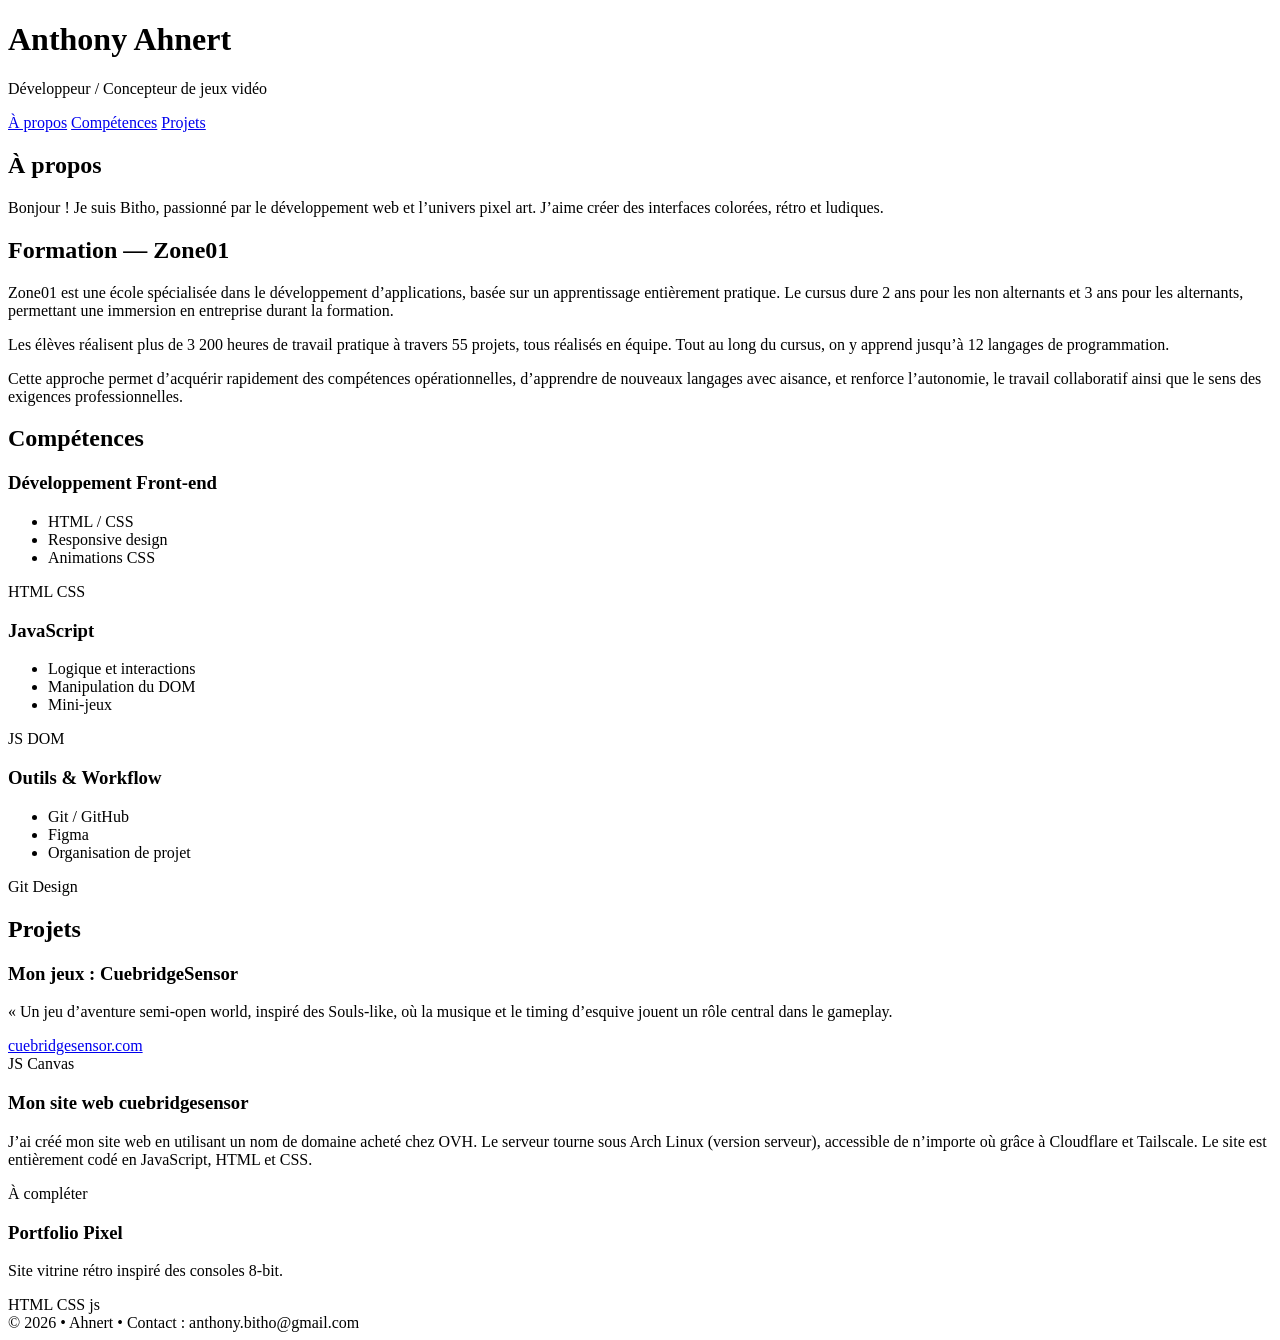
==== index.html @ b8d387d1 "Rename portfolio.html to index.html" ====
<!DOCTYPE html>
<html lang="fr">
<head>
  <meta charset="UTF-8">
  <title>Mon Portfolio Pixel Art</title>
  <meta name="viewport" content="width=device-width, initial-scale=1.0">
  <link href="https://fonts.googleapis.com/css2?family=Press+Start+2P&display=swap" rel="stylesheet">
  <link rel="stylesheet" href="/static/portfolio.css">

</head>

<body>
  <div class="container">
    <header>
      <h1>Anthony Ahnert</h1>
      <p>Développeur / Concepteur de jeux vidéo</p>
    </header>

    <nav>
      <a href="#apropos">À propos</a>
      <a href="#competences">Compétences</a>
      <a href="#projets">Projets</a>
    </nav>

    <!-- À PROPOS -->
    <section id="apropos">
      <h2>À propos</h2>
      <p>
        Bonjour ! Je suis Bitho, passionné par le développement web et l’univers pixel art.
        J’aime créer des interfaces colorées, rétro et ludiques.
      </p>
    </section>

  <section id="formation">
    <h2>Formation — Zone01</h2>
    <p>
      Zone01 est une école spécialisée dans le développement d’applications, basée sur un apprentissage entièrement pratique.
      Le cursus dure 2 ans pour les non alternants et 3 ans pour les alternants, permettant une immersion en entreprise durant la formation.
    </p>

    <p style="margin-top: 15px;">
      Les élèves réalisent plus de 3 200 heures de travail pratique à travers 55 projets, tous réalisés en équipe.
      Tout au long du cursus, on y apprend jusqu’à 12 langages de programmation.
    </p>

    <p style="margin-top: 15px;">
      Cette approche permet d’acquérir rapidement des compétences opérationnelles, d’apprendre de nouveaux langages avec aisance,
      et renforce l’autonomie, le travail collaboratif ainsi que le sens des exigences professionnelles.
    </p>
  </section>


    <!-- COMPÉTENCES -->
    <section id="competences">
      <h2>Compétences</h2>

      <div class="grid-competences">
        <div class="card">
          <h3>Développement Front-end</h3>
          <ul>
            <li>HTML / CSS</li>
            <li>Responsive design</li>
            <li>Animations CSS</li>
          </ul>
          <div class="tag-list">
            <span class="tag">HTML</span>
            <span class="tag">CSS</span>
          </div>
        </div>

        <div class="card">
          <h3>JavaScript</h3>
          <ul>
            <li>Logique et interactions</li>
            <li>Manipulation du DOM</li>
            <li>Mini-jeux</li>
          </ul>
          <div class="tag-list">
            <span class="tag">JS</span>
            <span class="tag">DOM</span>
          </div>
        </div>

        <div class="card">
          <h3>Outils & Workflow</h3>
          <ul>
            <li>Git / GitHub</li>
            <li>Figma</li>
            <li>Organisation de projet</li>
          </ul>
          <div class="tag-list">
            <span class="tag">Git</span>
            <span class="tag">Design</span>
          </div>
        </div>
      </div>
    </section>

    <!-- PROJETS -->
    <section id="projets">
      <h2>Projets</h2>

      <div class="grid-projets">
        <div class="card">
          <h3>Mon jeux : CuebridgeSensor</h3>
          <p>« Un jeu d’aventure semi‑open world, inspiré des Souls‑like, où la musique et le timing d’esquive jouent un rôle central dans le gameplay. </p>
          <a href="https://cuebridgesensor.com" target="_blank">cuebridgesensor.com</a>
          <div class="tag-list">
            <span class="tag">JS</span>
            <span class="tag">Canvas</span>
          </div>
        </div>

        <div class="card">
          <h3>Mon site web cuebridgesensor</h3>
          <p>J’ai créé mon site web en utilisant un nom de domaine acheté chez OVH. Le serveur tourne sous Arch Linux (version serveur), accessible de n’importe où grâce à Cloudflare et Tailscale. Le site est entièrement codé en JavaScript, HTML et CSS.</p>
          <div class="tag-list">
            <span class="tag">À compléter</span>
          </div>
        </div>

        <div class="card">
          <h3>Portfolio Pixel</h3>
          <p>Site vitrine rétro inspiré des consoles 8-bit.</p>
          <div class="tag-list">
            <span class="tag">HTML</span>
            <span class="tag">CSS</span>
            <span class="tag">js</span>
          </div>
        </div>

      </div>
    </section>

    <footer>
      © 2026 • Ahnert • Contact : anthony.bitho@gmail.com
    </footer>
  </div>
</body>
</html>
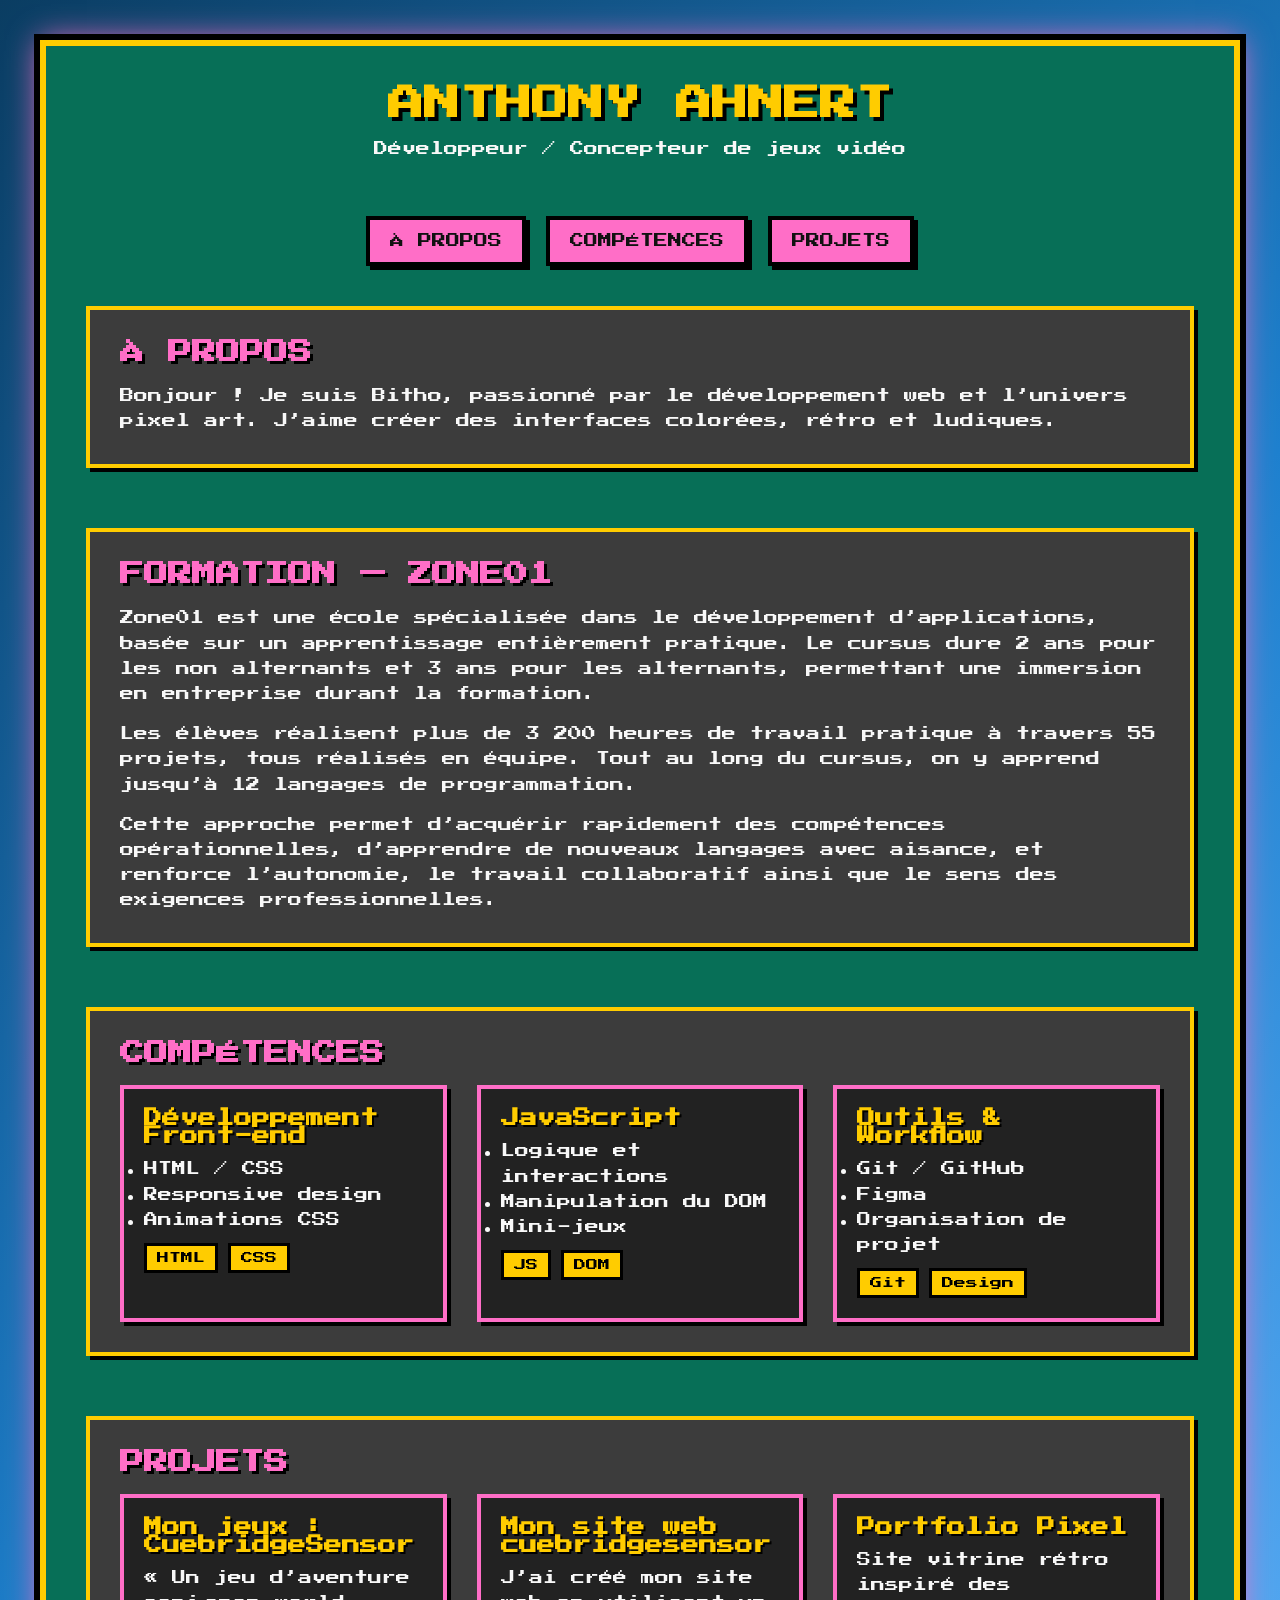
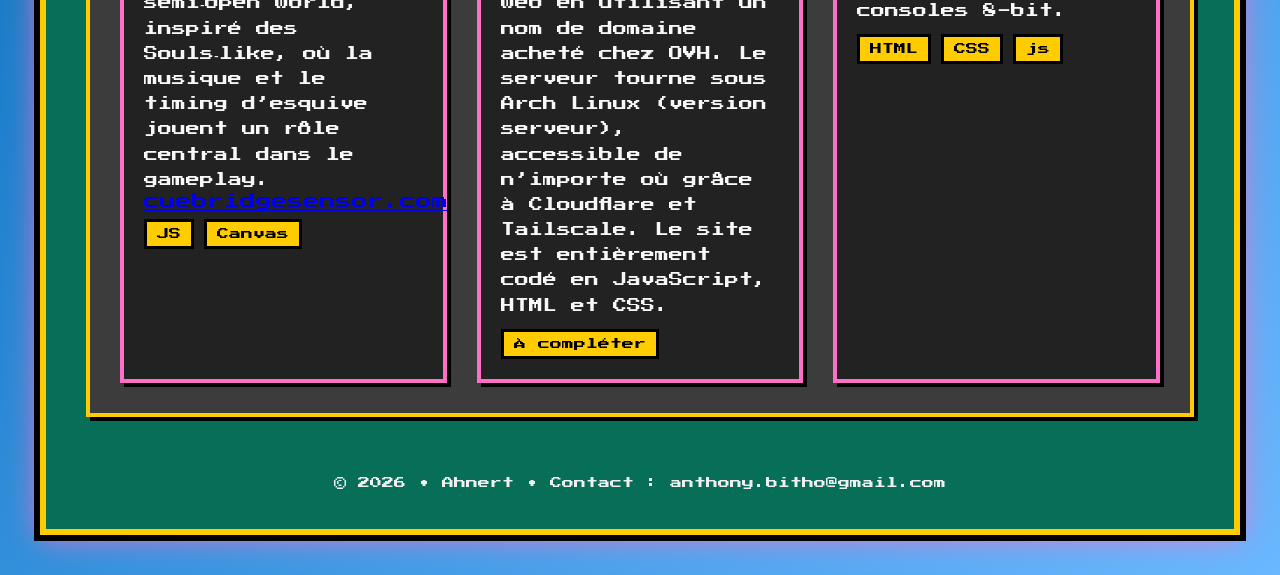
==== commit d89777ed: "Change stylesheet link to style.css" ====
--- a/index.html
+++ b/index.html
@@ -5,7 +5,7 @@
   <title>Mon Portfolio Pixel Art</title>
   <meta name="viewport" content="width=device-width, initial-scale=1.0">
   <link href="https://fonts.googleapis.com/css2?family=Press+Start+2P&display=swap" rel="stylesheet">
-  <link rel="stylesheet" href="/static/portfolio.css">
+  <link rel="stylesheet" href="style.css">
 
 </head>
 
--- a/style.css
+++ b/style.css
@@ -0,0 +1,146 @@
+/* Reset */
+* {
+  margin: 0;
+  padding: 0;
+  box-sizing: border-box;
+}
+
+body {
+  font-family: "Press Start 2P", sans-serif;
+  
+  background: linear-gradient(135deg, #0a3d62, #1e81ce, #6ab8ff);
+
+  color: #f8f8f8;
+  min-height: 100vh;
+  padding: 40px;
+}
+
+
+.container {
+  max-width: 1200px;
+  margin: 0 auto;
+  background: #076f57;
+  border: 6px solid #ffcc00;
+  box-shadow: 0 0 0 6px #000, 0 0 30px #ff6ec7;
+  padding: 40px;
+  image-rendering: pixelated;
+}
+
+header {
+  text-align: center;
+  margin-bottom: 60px;
+}
+
+header h1 {
+  font-size: 36px;
+  text-transform: uppercase;
+  text-shadow: 4px 4px #000;
+  color: #ffcc00;
+  margin-bottom: 20px;
+}
+
+header p {
+  font-size: 14px;
+}
+
+nav {
+  margin: 40px 0;
+  display: flex;
+  justify-content: center;
+  gap: 20px;
+  flex-wrap: wrap;
+}
+
+nav a {
+  font-size: 14px;
+  text-decoration: none;
+  color: #111;
+  background: #ff6ec7;
+  padding: 14px 20px;
+  border: 4px solid #000;
+  box-shadow: 4px 4px 0 #000;
+  text-transform: uppercase;
+}
+
+nav a:hover {
+  background: #ffcc00;
+  color: #000;
+  transform: translate(-3px, -3px);
+  box-shadow: 6px 6px 0 #000;
+}
+
+section {
+  margin-bottom: 60px;
+  padding: 30px;
+  border: 4px solid #ffcc00;
+  background: #3c3c3c;
+  box-shadow: 4px 4px 0 #000;
+}
+
+section h2 {
+  font-size: 24px;
+  margin-bottom: 20px;
+  text-transform: uppercase;
+  color: #ff6ec7;
+  text-shadow: 3px 3px #000;
+}
+
+section p,
+section li {
+  font-size: 14px;
+  line-height: 1.8;
+}
+
+.grid-competences,
+.grid-projets {
+  display: grid;
+  grid-template-columns: repeat(auto-fit, minmax(280px, 1fr));
+  gap: 30px;
+  margin-top: 20px;
+}
+
+.card {
+  background: #222;
+  border: 4px solid #ff6ec7;
+  padding: 20px;
+  box-shadow: 4px 4px 0 #000;
+}
+
+.card h3 {
+  font-size: 18px;
+  margin-bottom: 12px;
+  color: #ffcc00;
+  text-shadow: 2px 2px #000;
+}
+
+.tag-list {
+  display: flex;
+  flex-wrap: wrap;
+  gap: 10px;
+  margin-top: 10px;
+}
+
+.tag {
+  font-size: 12px;
+  background: #ffcc00;
+  color: #000;
+  padding: 6px 10px;
+  border: 3px solid #000;
+}
+
+footer {
+  text-align: center;
+  font-size: 12px;
+  margin-top: 40px;
+  color: #f0f0f0;
+}
+
+@media (max-width: 600px) {
+  body {
+    padding: 20px;
+  }
+
+  header h1 {
+    font-size: 28px;
+  }
+}
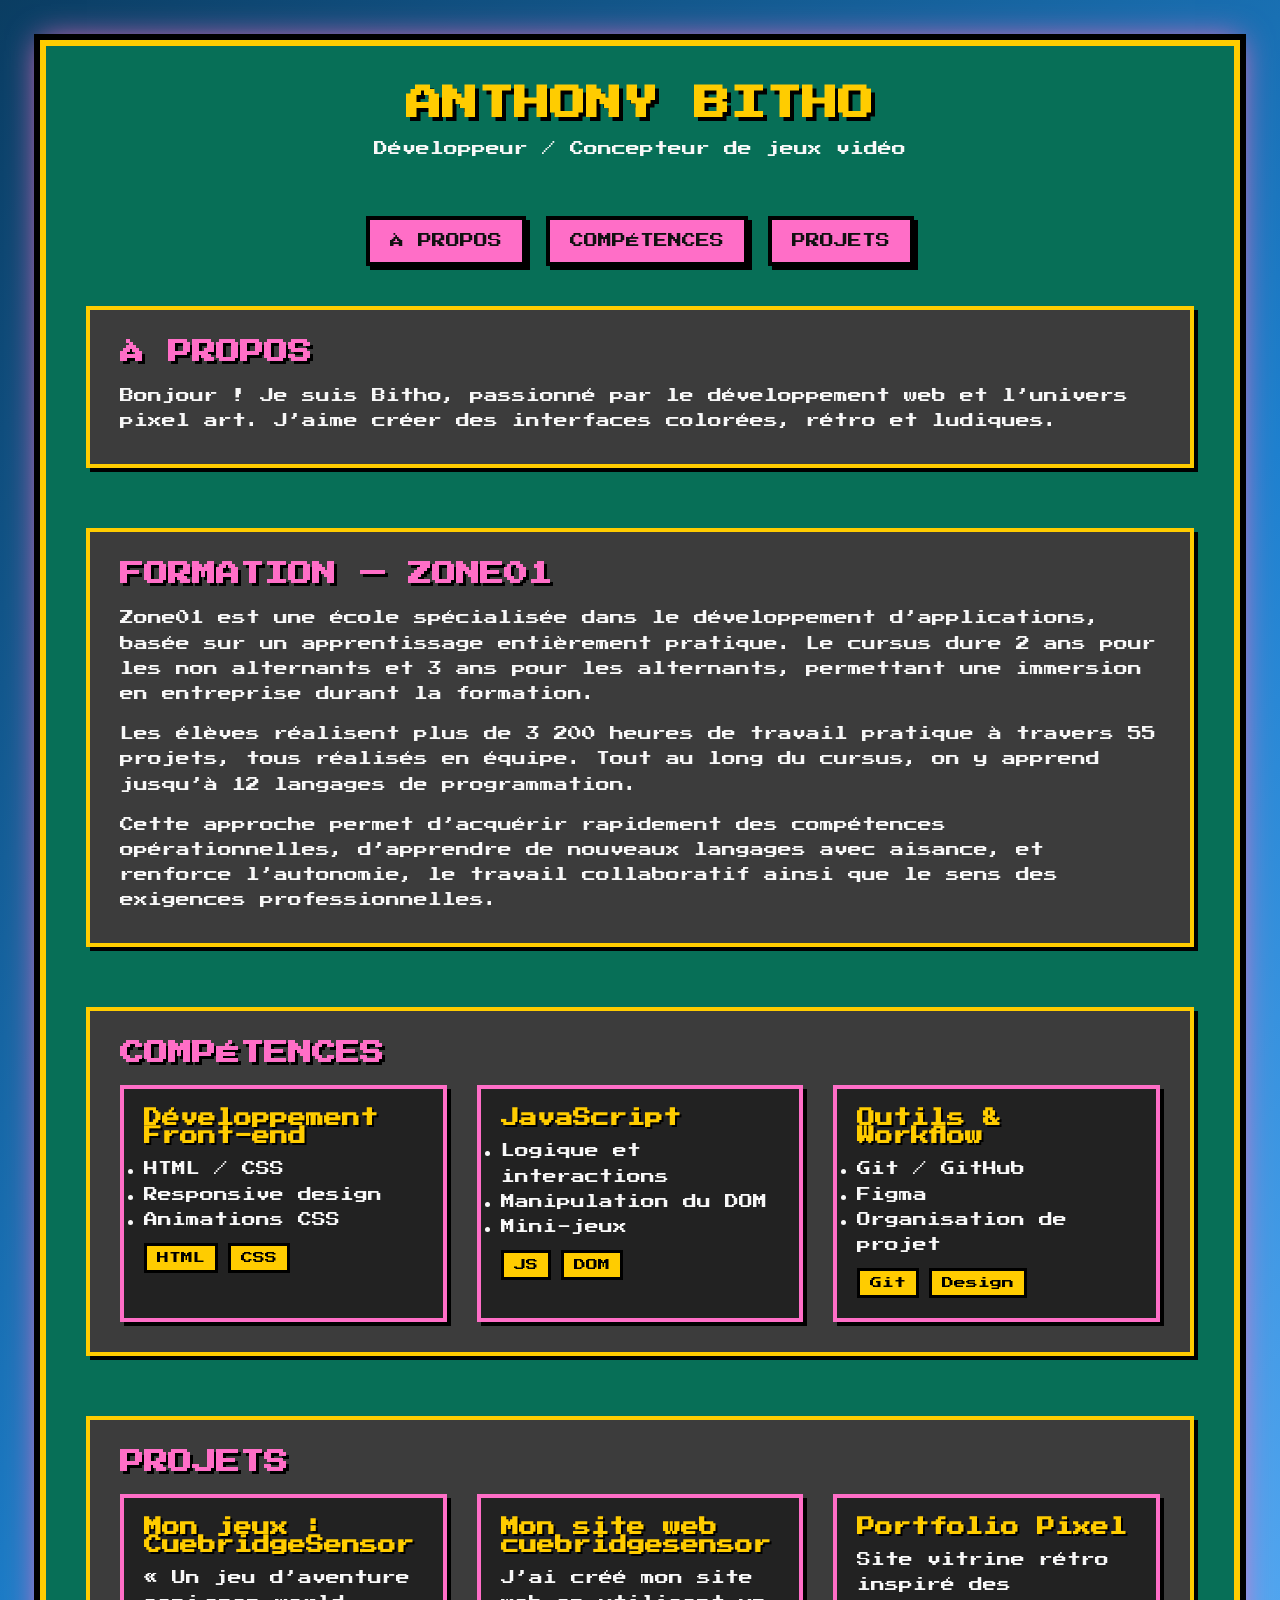
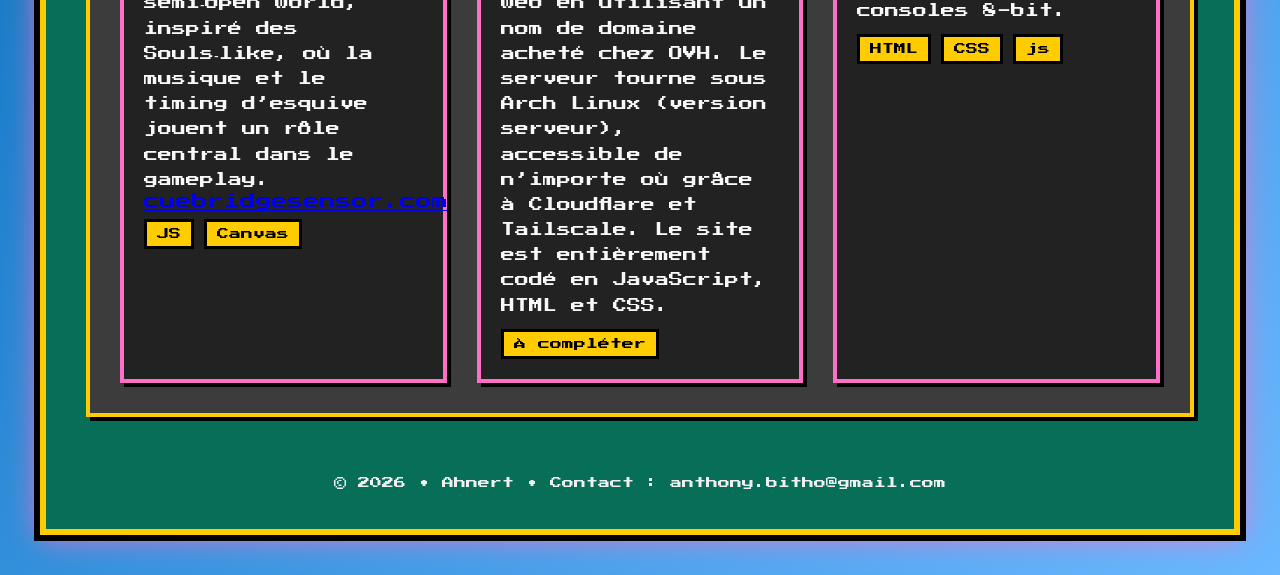
==== commit dac13883: "Update header name from 'Anthony Ahnert' to 'Anthony Bitho'" ====
--- a/index.html
+++ b/index.html
@@ -6,13 +6,13 @@
   <meta name="viewport" content="width=device-width, initial-scale=1.0">
   <link href="https://fonts.googleapis.com/css2?family=Press+Start+2P&display=swap" rel="stylesheet">
   <link rel="stylesheet" href="style.css">
-
+  <script src="/static/portfolio.js" defer></script>
 </head>
 
 <body>
   <div class="container">
     <header>
-      <h1>Anthony Ahnert</h1>
+      <h1>Anthony Bitho</h1>
       <p>Développeur / Concepteur de jeux vidéo</p>
     </header>
 
@@ -138,3 +138,4 @@
   </div>
 </body>
 </html>
+
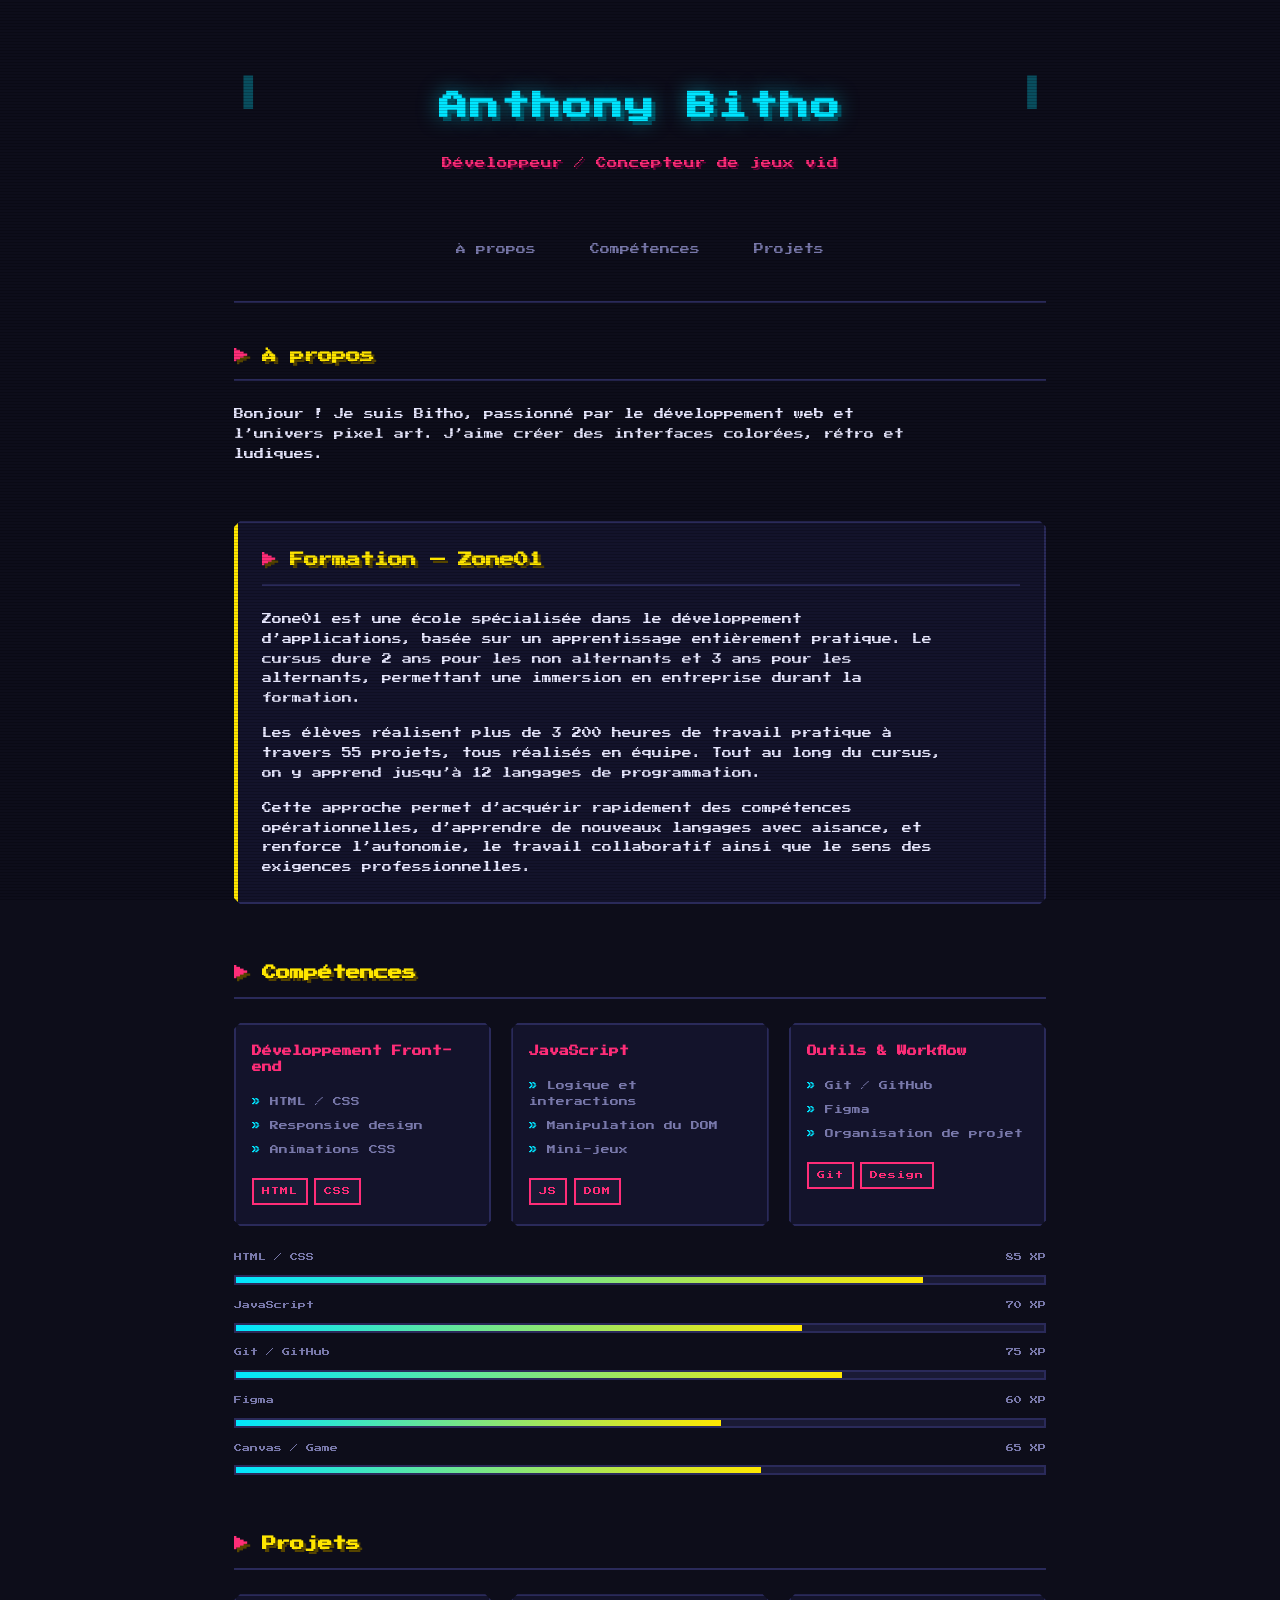
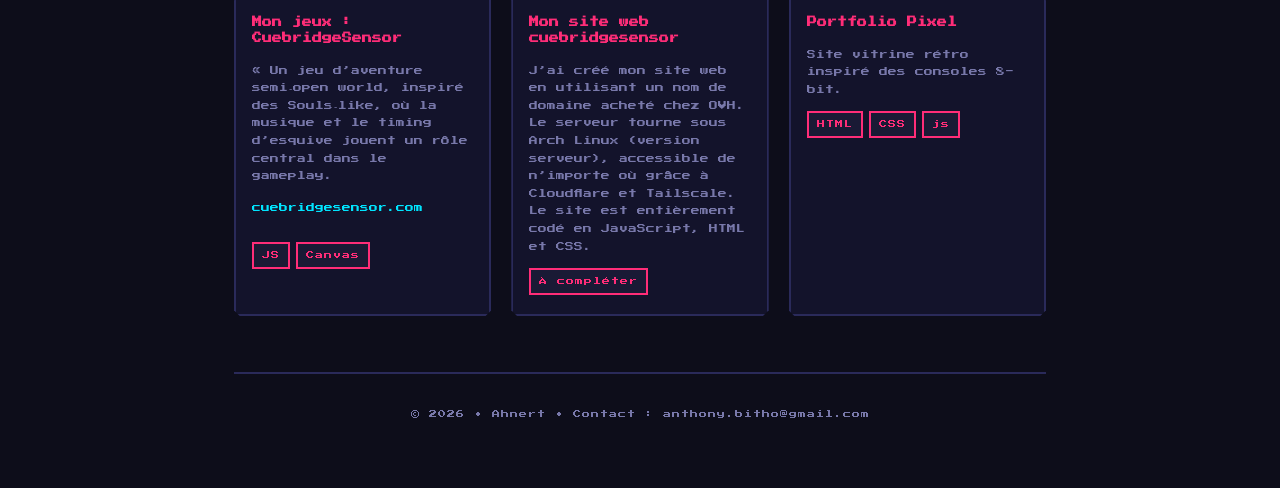
==== commit 58a2296a: "Update script source path in index.html" ====
--- a/index.html
+++ b/index.html
@@ -6,7 +6,7 @@
   <meta name="viewport" content="width=device-width, initial-scale=1.0">
   <link href="https://fonts.googleapis.com/css2?family=Press+Start+2P&display=swap" rel="stylesheet">
   <link rel="stylesheet" href="style.css">
-  <script src="/static/portfolio.js" defer></script>
+  <script src="portfolio.js" defer></script>
 </head>
 
 <body>
--- a/style.css
+++ b/style.css
@@ -1,146 +1,359 @@
-/* Reset */
-* {
-  margin: 0;
-  padding: 0;
-  box-sizing: border-box;
-}
-
+@import url('https://fonts.googleapis.com/css2?family=Press+Start+2P&display=swap');
+
+/* ── Variables ───────────────────────────────────────────── */
+:root {
+  --bg:        #0d0d1a;
+  --bg2:       #13132b;
+  --bg3:       #1a1a35;
+  --accent:    #00e5ff;
+  --accent2:   #ff2d78;
+  --accent3:   #ffe600;
+  --text:      #e8e8ff;
+  --text-muted:#7878aa;
+  --border:    #2a2a5a;
+  --pixel:     2px;
+  --font:      'Press Start 2P', monospace;
+}
+
+/* ── Reset ───────────────────────────────────────────────── */
+*, *::before, *::after { box-sizing: border-box; margin: 0; padding: 0; }
+
+/* ── Scanlines + bruit CRT ───────────────────────────────── */
 body {
-  font-family: "Press Start 2P", sans-serif;
-  
-  background: linear-gradient(135deg, #0a3d62, #1e81ce, #6ab8ff);
-
-  color: #f8f8f8;
+  background: var(--bg);
+  color: var(--text);
+  font-family: var(--font);
+  font-size: 10px;
+  line-height: 1.9;
   min-height: 100vh;
-  padding: 40px;
-}
-
-
+  overflow-x: hidden;
+  position: relative;
+}
+
+body::before {
+  content: '';
+  position: fixed;
+  inset: 0;
+  background: repeating-linear-gradient(
+    0deg,
+    rgba(0,0,0,0.18) 0px,
+    rgba(0,0,0,0.18) 1px,
+    transparent 1px,
+    transparent 3px
+  );
+  pointer-events: none;
+  z-index: 9999;
+}
+
+/* ── Container ───────────────────────────────────────────── */
 .container {
-  max-width: 1200px;
+  max-width: 860px;
   margin: 0 auto;
-  background: #076f57;
-  border: 6px solid #ffcc00;
-  box-shadow: 0 0 0 6px #000, 0 0 30px #ff6ec7;
-  padding: 40px;
-  image-rendering: pixelated;
-}
-
+  padding: 2rem 1.5rem 4rem;
+}
+
+/* ── Header ──────────────────────────────────────────────── */
 header {
   text-align: center;
-  margin-bottom: 60px;
+  padding: 3rem 1rem 2.5rem;
+  position: relative;
 }
 
 header h1 {
-  font-size: 36px;
-  text-transform: uppercase;
-  text-shadow: 4px 4px #000;
-  color: #ffcc00;
-  margin-bottom: 20px;
+  font-size: clamp(1.1rem, 4vw, 1.8rem);
+  color: var(--accent);
+  text-shadow:
+    4px 4px 0 #005566,
+    0 0 20px rgba(0,229,255,0.5);
+  letter-spacing: 2px;
+  animation: glitch 6s infinite;
 }
 
 header p {
-  font-size: 14px;
-}
-
+  margin-top: 1.2rem;
+  color: var(--accent2);
+  font-size: 0.65rem;
+  letter-spacing: 1px;
+  text-shadow: 2px 2px 0 #66003a;
+}
+
+/* pixel corners décoratifs */
+header::before,
+header::after {
+  content: '▐';
+  position: absolute;
+  top: 1.5rem;
+  font-size: 2rem;
+  color: var(--accent);
+  opacity: 0.3;
+}
+header::before { left: 0; }
+header::after  { right: 0; transform: scaleX(-1); }
+
+/* ── Nav ─────────────────────────────────────────────────── */
 nav {
-  margin: 40px 0;
   display: flex;
   justify-content: center;
-  gap: 20px;
+  gap: 1.5rem;
   flex-wrap: wrap;
+  padding: 1rem 0 2rem;
+  border-bottom: var(--pixel) solid var(--border);
+  margin-bottom: 2.5rem;
 }
 
 nav a {
-  font-size: 14px;
+  color: var(--text-muted);
   text-decoration: none;
-  color: #111;
-  background: #ff6ec7;
-  padding: 14px 20px;
-  border: 4px solid #000;
-  box-shadow: 4px 4px 0 #000;
-  text-transform: uppercase;
+  font-size: 0.62rem;
+  padding: 0.5rem 0.8rem;
+  border: var(--pixel) solid transparent;
+  transition: color 0.2s, border-color 0.2s, background 0.2s;
+  image-rendering: pixelated;
 }
 
 nav a:hover {
-  background: #ffcc00;
-  color: #000;
-  transform: translate(-3px, -3px);
-  box-shadow: 6px 6px 0 #000;
-}
-
+  color: var(--accent);
+  border-color: var(--accent);
+  background: rgba(0,229,255,0.07);
+  box-shadow: 0 0 0 var(--pixel) rgba(0,229,255,0.15);
+}
+
+nav a.active {
+  color: var(--accent3);
+  border-color: var(--accent3);
+  background: rgba(255,230,0,0.06);
+}
+
+/* ── Sections ────────────────────────────────────────────── */
 section {
-  margin-bottom: 60px;
-  padding: 30px;
-  border: 4px solid #ffcc00;
-  background: #3c3c3c;
-  box-shadow: 4px 4px 0 #000;
+  margin-bottom: 3.5rem;
+  opacity: 0;
+  transform: translateY(20px);
+  transition: opacity 0.6s ease, transform 0.6s ease;
+}
+
+section.visible {
+  opacity: 1;
+  transform: translateY(0);
 }
 
 section h2 {
-  font-size: 24px;
-  margin-bottom: 20px;
-  text-transform: uppercase;
-  color: #ff6ec7;
-  text-shadow: 3px 3px #000;
-}
-
-section p,
-section li {
-  font-size: 14px;
-  line-height: 1.8;
-}
-
+  font-size: 0.9rem;
+  color: var(--accent3);
+  text-shadow: 3px 3px 0 #554400;
+  margin-bottom: 1.5rem;
+  padding-bottom: 0.6rem;
+  border-bottom: var(--pixel) solid var(--border);
+  position: relative;
+}
+
+section h2::before {
+  content: '▶ ';
+  color: var(--accent2);
+}
+
+section p {
+  font-size: 0.62rem;
+  color: var(--text);
+  line-height: 2;
+  max-width: 680px;
+}
+
+/* ── Cards ───────────────────────────────────────────────── */
 .grid-competences,
 .grid-projets {
   display: grid;
-  grid-template-columns: repeat(auto-fit, minmax(280px, 1fr));
-  gap: 30px;
-  margin-top: 20px;
+  grid-template-columns: repeat(auto-fit, minmax(220px, 1fr));
+  gap: 1.25rem;
 }
 
 .card {
-  background: #222;
-  border: 4px solid #ff6ec7;
-  padding: 20px;
-  box-shadow: 4px 4px 0 #000;
+  background: var(--bg2);
+  border: var(--pixel) solid var(--border);
+  padding: 1.2rem 1rem;
+  position: relative;
+  transition: transform 0.2s, border-color 0.2s, box-shadow 0.2s;
+  /* coin pixel style */
+  clip-path: polygon(
+    0 6px, 6px 0,
+    calc(100% - 6px) 0, 100% 6px,
+    100% calc(100% - 6px), calc(100% - 6px) 100%,
+    6px 100%, 0 calc(100% - 6px)
+  );
+}
+
+.card:hover {
+  transform: translate(-3px, -3px);
+  border-color: var(--accent);
+  box-shadow:
+    4px 4px 0 var(--accent),
+    0 0 20px rgba(0,229,255,0.1);
 }
 
 .card h3 {
-  font-size: 18px;
-  margin-bottom: 12px;
-  color: #ffcc00;
-  text-shadow: 2px 2px #000;
-}
-
+  font-size: 0.62rem;
+  color: var(--accent2);
+  margin-bottom: 0.9rem;
+  line-height: 1.6;
+}
+
+.card ul {
+  list-style: none;
+  padding: 0;
+  margin-bottom: 1rem;
+}
+
+.card ul li {
+  font-size: 0.55rem;
+  color: var(--text-muted);
+  padding: 0.25rem 0;
+  line-height: 1.8;
+}
+
+.card ul li::before {
+  content: '» ';
+  color: var(--accent);
+}
+
+.card p {
+  font-size: 0.55rem;
+  color: var(--text-muted);
+  line-height: 2;
+  margin-bottom: 0.8rem;
+}
+
+.card a {
+  font-size: 0.55rem;
+  color: var(--accent);
+  text-decoration: none;
+  display: inline-block;
+  margin-bottom: 0.8rem;
+}
+
+.card a:hover { text-decoration: underline; color: var(--accent3); }
+
+/* ── Tags ────────────────────────────────────────────────── */
 .tag-list {
   display: flex;
   flex-wrap: wrap;
-  gap: 10px;
-  margin-top: 10px;
+  gap: 0.4rem;
+  margin-top: 0.8rem;
 }
 
 .tag {
-  font-size: 12px;
-  background: #ffcc00;
-  color: #000;
-  padding: 6px 10px;
-  border: 3px solid #000;
-}
-
+  font-size: 0.5rem;
+  padding: 0.25rem 0.5rem;
+  background: var(--bg3);
+  border: var(--pixel) solid var(--accent2);
+  color: var(--accent2);
+  letter-spacing: 1px;
+}
+
+/* ── Formation ───────────────────────────────────────────── */
+#formation {
+  background: var(--bg2);
+  border: var(--pixel) solid var(--border);
+  border-left: 4px solid var(--accent3);
+  padding: 1.5rem;
+  clip-path: polygon(
+    0 6px, 6px 0,
+    calc(100% - 6px) 0, 100% 6px,
+    100% calc(100% - 6px), calc(100% - 6px) 100%,
+    6px 100%, 0 calc(100% - 6px)
+  );
+}
+
+#formation p { margin-top: 0; }
+#formation p + p { margin-top: 0.8rem; }
+
+/* ── Footer ──────────────────────────────────────────────── */
 footer {
   text-align: center;
-  font-size: 12px;
-  margin-top: 40px;
-  color: #f0f0f0;
-}
-
-@media (max-width: 600px) {
-  body {
-    padding: 20px;
+  padding: 2rem 0 0;
+  border-top: var(--pixel) solid var(--border);
+  font-size: 0.5rem;
+  color: var(--text-muted);
+  letter-spacing: 1px;
+  line-height: 2.2;
+}
+
+/* ── Barre de progression XP ─────────────────────────────── */
+.xp-bar-wrap {
+  margin-top: 0.6rem;
+  background: var(--bg3);
+  border: var(--pixel) solid var(--border);
+  height: 10px;
+  position: relative;
+  overflow: hidden;
+}
+
+.xp-bar {
+  height: 100%;
+  background: linear-gradient(90deg, var(--accent) 0%, var(--accent3) 100%);
+  width: 0%;
+  transition: width 1.4s cubic-bezier(0.25, 1, 0.5, 1);
+}
+
+.xp-label {
+  font-size: 0.5rem;
+  color: var(--text-muted);
+  display: flex;
+  justify-content: space-between;
+  margin-bottom: 0.2rem;
+}
+
+/* ── Glitch animation header ─────────────────────────────── */
+@keyframes glitch {
+  0%, 90%, 100% { text-shadow: 4px 4px 0 #005566, 0 0 20px rgba(0,229,255,0.5); }
+  91% {
+    text-shadow:
+      -4px 4px 0 var(--accent2),
+      4px -4px 0 var(--accent),
+      0 0 20px rgba(0,229,255,0.5);
+    transform: translate(2px, 0);
   }
-
-  header h1 {
-    font-size: 28px;
+  93% {
+    text-shadow:
+      4px -4px 0 var(--accent2),
+      -4px 4px 0 var(--accent);
+    transform: translate(-2px, 0);
   }
-}
+  95% { transform: translate(0); }
+}
+
+/* ── Curseur pixel ───────────────────────────────────────── */
+* { cursor: url("data:image/svg+xml,%3Csvg xmlns='http://www.w3.org/2000/svg' width='16' height='16'%3E%3Crect x='0' y='0' width='10' height='10' fill='%2300e5ff'/%3E%3Crect x='2' y='2' width='6' height='6' fill='%230d0d1a'/%3E%3C/svg%3E") 5 5, crosshair; }
+
+/* ── Scrollbar ───────────────────────────────────────────── */
+::-webkit-scrollbar { width: 8px; }
+::-webkit-scrollbar-track { background: var(--bg); }
+::-webkit-scrollbar-thumb { background: var(--border); }
+::-webkit-scrollbar-thumb:hover { background: var(--accent); }
+
+/* ── Bouton retour en haut ───────────────────────────────── */
+#back-top {
+  position: fixed;
+  bottom: 1.5rem;
+  right: 1.5rem;
+  background: var(--bg2);
+  border: var(--pixel) solid var(--accent);
+  color: var(--accent);
+  font-family: var(--font);
+  font-size: 0.55rem;
+  padding: 0.5rem 0.7rem;
+  opacity: 0;
+  pointer-events: none;
+  transition: opacity 0.3s;
+  z-index: 100;
+}
+
+#back-top.show { opacity: 1; pointer-events: all; }
+#back-top:hover { background: var(--accent); color: var(--bg); }
+
+/* ── Responsive ──────────────────────────────────────────── */
+@media (max-width: 540px) {
+  .grid-competences,
+  .grid-projets { grid-template-columns: 1fr; }
+  header h1 { font-size: 0.95rem; }
+  nav { gap: 0.8rem; }
+}
